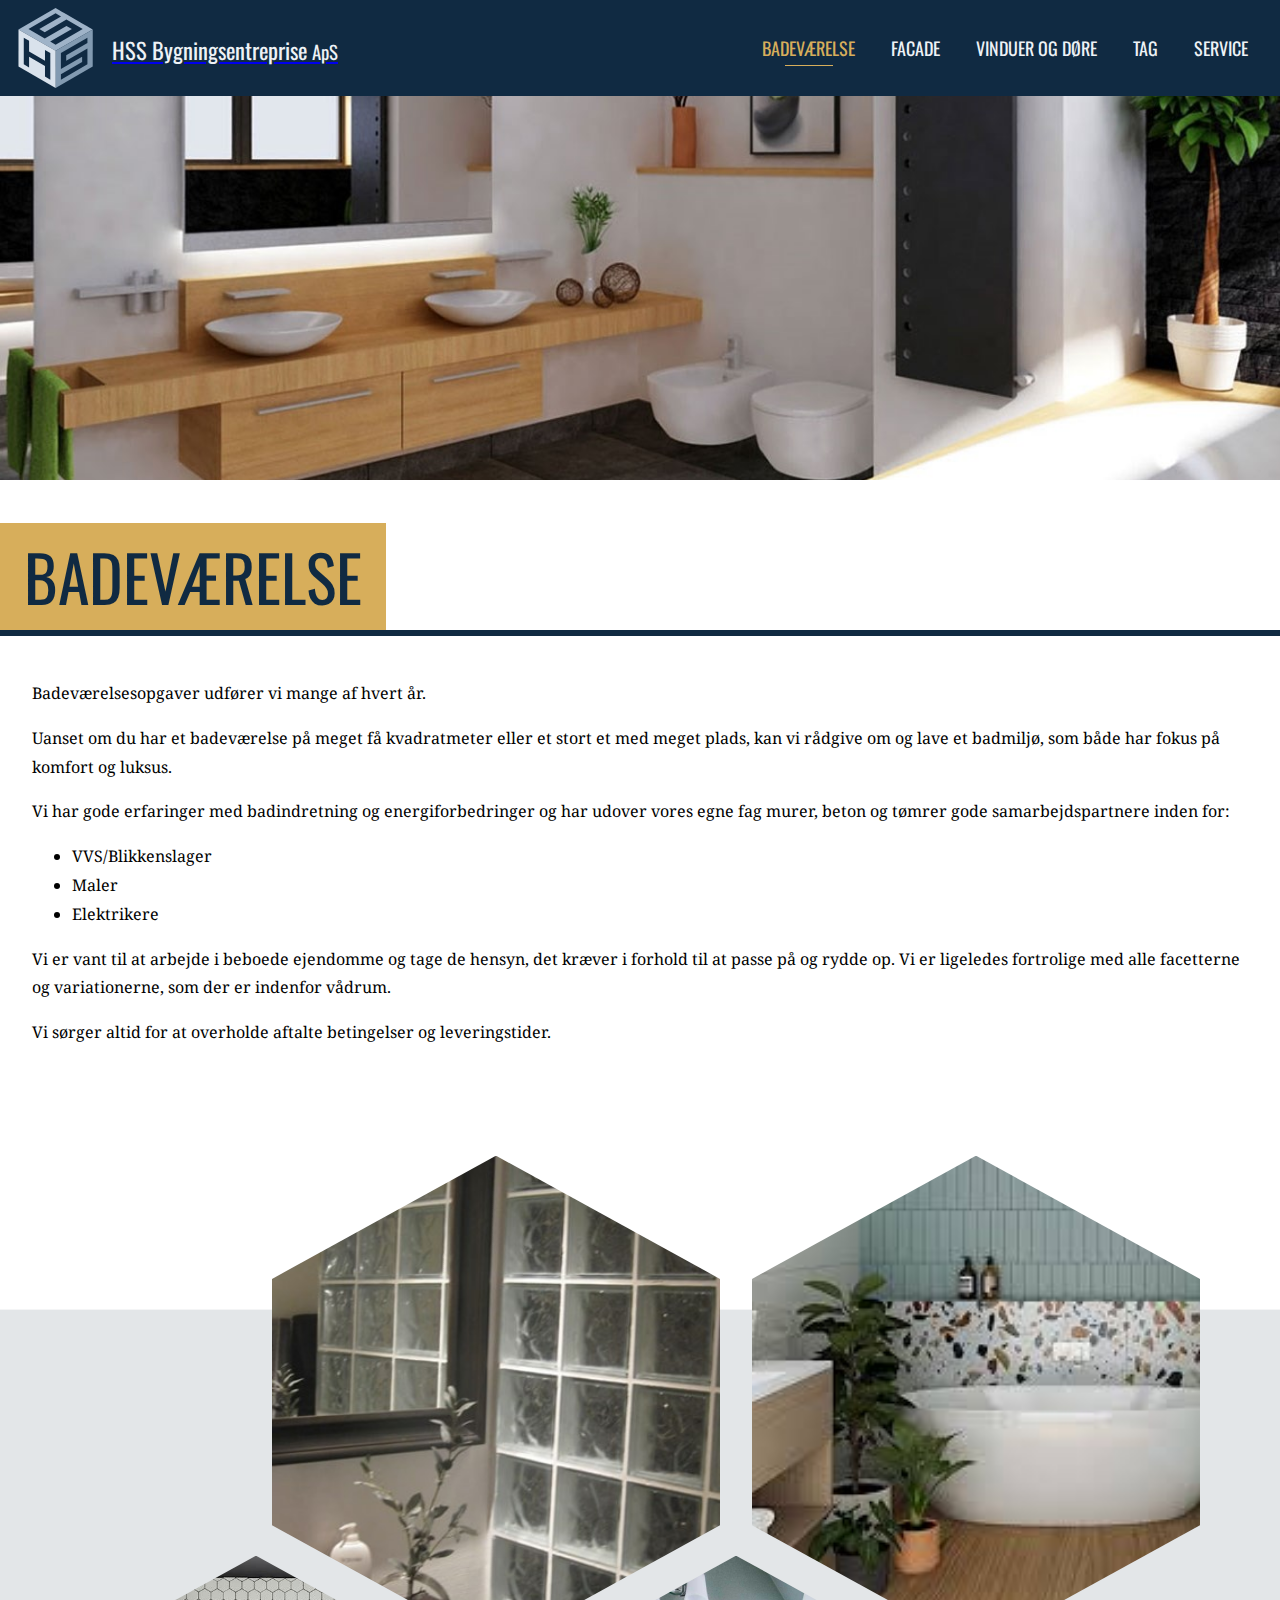
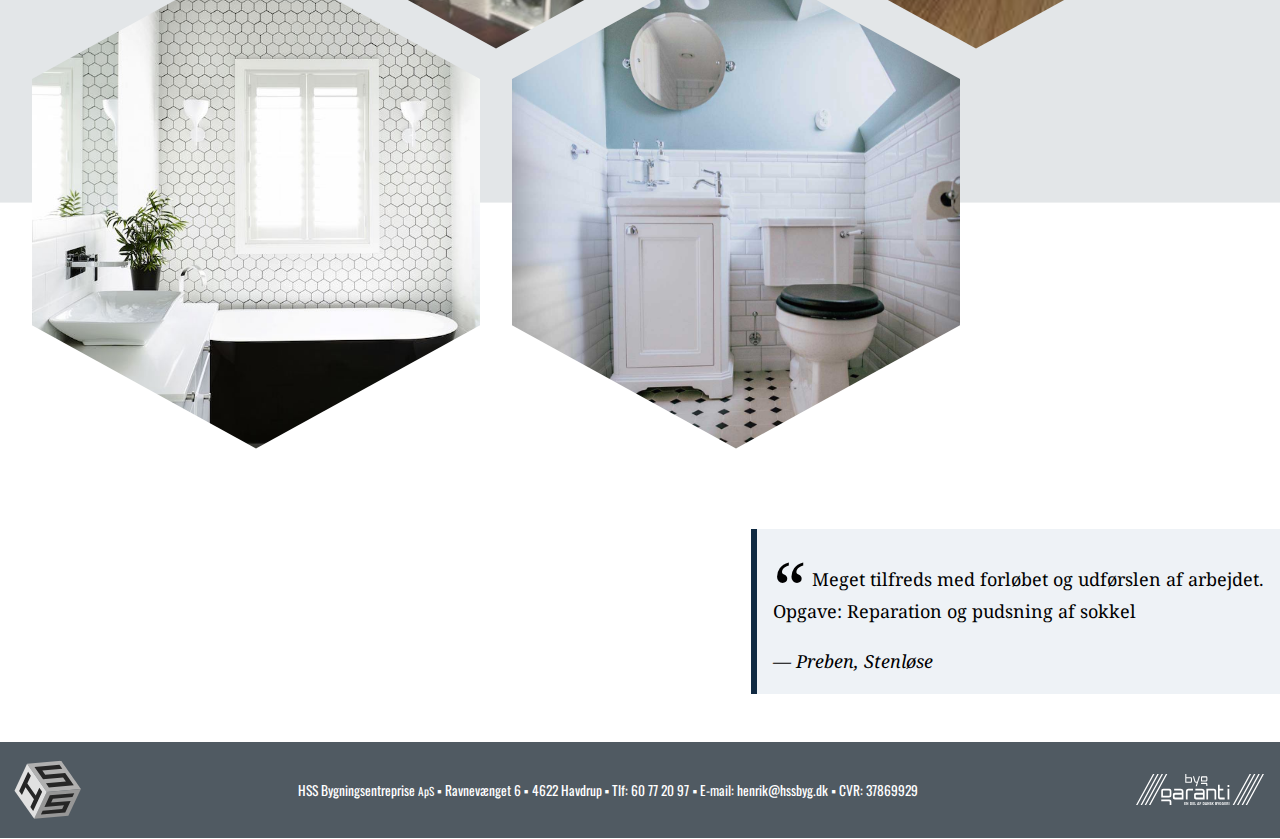
==== badevaerelse.html @ a406301d "Added UA-script" ====
<!DOCTYPE html>
<html lang="da-DK" dir="ltr">
<head>
	<title>HSS: Badeværelse</title>
	<meta charset="UTF-8">
	<meta name="description" content="Alt i enterprise, bygningsskader og reparation">
	<meta name="viewport" content="width=device-width, initial-scale=1, viewport-fit=cover">
	<link rel="apple-touch-icon" sizes="180x180" href="assets/favicon/apple-touch-icon.png">
	<link rel="icon" type="image/png" sizes="32x32" href="assets/favicon/favicon-32x32.png">
	<link rel="icon" type="image/png" sizes="16x16" href="assets/favicon/favicon-16x16.png">
	<link rel="manifest" href="/site.webmanifest">
	<link rel="mask-icon" href="assets/favicon/safari-pinned-tab.svg" color="#102a43">
	<meta name="msapplication-TileColor" content="#102a43">
	<meta name="theme-color" content="#ffffff">
	<link href="https://fonts.googleapis.com/css?family=Noto+Sans:700%7CNoto+Serif:400,400i,700,700i&display=swap" rel="stylesheet">
	<link href="https://fonts.googleapis.com/css?family=Oswald:400,600&display=swap" rel="stylesheet">
	<link href="assets/css/styles.css" rel="stylesheet">
	<script async src="https://www.googletagmanager.com/gtag/js?id=UA-152599998-2"></script>
	<script>window.dataLayer = window.dataLayer || [];function gtag(){dataLayer.push(arguments);}gtag('js', new Date());gtag('config', 'UA-152599998-2');</script>
</head>
<body itemscope itemtype="https://schema.org/WebPage">
	<header class="c-header">
		<a href="/" class="c-logo">
			<img src="assets/img/logo.svg" alt="HSS Bygningsentreprise ApS" />
			<span class="c-logo__text">HSS Bygningsentreprise <small>ApS</small></span>
		</a>
		<nav itemscope itemtype="https://schema.org/SiteNavigationElement">
			<a class="c-nav__item c-nav__item--active" href="badevaerelse.html"><span itemprop="name">Badeværelse</span></a>
			<a class="c-nav__item" href="facade.html"><span itemprop="name">Facade</span></a>
			<a class="c-nav__item" href="vinduer.html"><span itemprop="name">Vinduer og døre</span></a>
			<a class="c-nav__item" href="tag.html"><span itemprop="name">Tag</span></a>
			<a class="c-nav__item" href="service.html"><span itemprop="name">Service</span></a>
		</nav>
	</header>

	<figure class="c-banner">
		<img src="assets/img/bath.jpg" class="c-banner__img" alt="Badeværelse" />
	</figure>

	<main class="c-section">
		<article class="c-article" itemscope itemtype="http://schema.org/CreativeWork">
			<h1 class="c-article__headline" itemprop="headline">
				<span class="c-article__headline-text">Badeværelse</span>
			</h1>

			<div class="c-article__text" itemprop="text">
				<p>Badeværelsesopgaver udfører vi mange af hvert år.</p>
				<p>Uanset om du har et badeværelse på meget få kvadratmeter eller et stort et med meget plads, kan vi rådgive om og lave et badmiljø, som både har fokus på komfort og luksus.</p>
				<p>Vi har gode erfaringer med badindretning og energiforbedringer og har udover vores egne fag murer, beton og tømrer gode samarbejdspartnere inden for:</p>
				<ul>
					<li>VVS/Blikkenslager</li>
					<li>Maler</li>
					<li>Elektrikere​</li>
				</ul>
				<p>Vi er vant til at arbejde i beboede ejendomme og tage de hensyn, det kræver i forhold til at passe på og rydde op. Vi er ligeledes fortrolige med alle facetterne og variationerne, som der er indenfor vådrum.​</p>
				<p>Vi sørger altid for at overholde aftalte betingelser og leveringstider.</p>
			</div>

			<section class="c-hexagon" itemscope itemtype="http://schema.org/ImageGallery">
				<figure class="c-hexagon__item" itemprop="image" itemscope itemtype="http://schema.org/ImageObject">
					<meta itemprop="description" content="Flisearbejde og mange andre ting">
					<img src="assets/img/bath2.jpg" class="c-hexagon__img" alt="Badeværelse 1" itemprop="contentUrl" />
				</figure>
				<figure class="c-hexagon__item" itemprop="image" itemscope itemtype="http://schema.org/ImageObject">
					<img src="assets/img/bath3.jpg" class="c-hexagon__img" alt="Badeværelse 2" itemprop="contentUrl" />
				</figure>
				<figure class="c-hexagon__item" itemprop="image" itemscope itemtype="http://schema.org/ImageObject">
					<img src="assets/img/bath4.jpg" class="c-hexagon__img" alt="Badeværelse 3" itemprop="contentUrl" />
				</figure>
				<figure class="c-hexagon__item" itemprop="image" itemscope itemtype="http://schema.org/ImageObject">
					<img src="assets/img/bath5.jpg" class="c-hexagon__img" alt="Badeværelse 4" itemprop="contentUrl" />
				</figure>
			</section>

			<blockquote class="c-quote" itemscope="" itemtype="http://schema.org/Quotation">
				<p class="c-quote__text" itemprop="text">Meget tilfreds med forløbet og udførslen af arbejdet.<br />Opgave: Reparation og pudsning af sokkel</p>
				<cite class="c-quote__cite" itemprop="name">— Preben, Stenløse</cite>
			</blockquote>

		</article>
	</main>

	<footer class="c-footer" itemscope itemtype="http://schema.org/HomeAndConstructionBusiness">
		<img src="assets/img/logo.svg" alt="HSS Bygningsentreprise ApS" itemprop="image" class="c-img--mono" />
		<div class="c-footer__inner">
			<span itemprop="name" class="c-footer__bullet">​HSS Bygningsentreprise <small>ApS</small></span>
			<span itemprop="address" itemscope itemtype="http://schema.org/PostalAddress">
				<span itemprop="streetAddress" class="c-footer__bullet">Ravnevænget 6</span>
				<span itemprop="addressLocality" class="c-footer__bullet">4622 Havdrup​</span>
				<meta itemprop="addressCountry" content="DK">
			</span>
			<span class="c-footer__section">
				Tlf: <a href="tel:+4560772097"><span itemprop="telephone" class="c-footer__bullet">60 77 20 97</span></a>
				E-mail: <a href="mailto:henrik@hssbyg.dk" class="c-footer__bullet"><span itemprop="email">henrik@hssbyg.dk</span></a>
				CVR: <span itemprop="isicV4">37869929</span>
				<meta itemprop="priceRange" content="$$$-$$$$$">
				<meta itemprop="openingHours" content="Mo,Tu,We,Th 07:00-16:00">
				<meta itemprop="openingHours" content="Fr 07:00-12:00">
				<link itemprop="url" href="https://www.hssbyg.dk">
				<link itemprop="sameAs" href="http://www.facebook.com/hssbyg">
			</span>
		</div>
		<img src="assets/img/byggaranti.svg" alt="Byg Garanti — en del af Dansk Byggeri" class="c-img--byggaranti" />
	</footer>

</body>
</html>
---- assets/css/styles.css ----
/**
 * stylese.css
 * @version 1.0.10
 * @summary 22-06-2019
 * @author Mads Stoumann
 * @description Styles for Article component
*/

:root {
	--primary-c: hsl(209, 61%, 16%); /* #102a42 */
	--secondary-c: hsl(212, 33%, 95%); /* #EEF2F6 */
	--tertiary-c: hsl(209, 10%, 35%); /* #505A62 */
	--active-c: hsl(40, 61%, 60%); /* #D7AE5B */
	--light-grey-c: hsl(209, 10%, 90%); /* #E3E6E8 */
}

body, html {
	height: 100%;
}
body {
	display: flex;
	flex-direction: column;;
	font-family: 'Noto Serif', serif;
	font-size: 112.5%;
	-webkit-font-smoothing: antialiased;
	line-height: 1.8;
	margin: 0 auto;
	max-width: 1920px;
}
img { max-width: 100%;}
main {
	flex: 1;
}

/*
========
ARTICLE
========
*/
.c-article {
	width: 100%;
}
.c-article__headline { 
	border-bottom: 6px solid var(--primary-c);
	color: var(--primary-c);
	font-family: 'Oswald', sans-serif;
	font-size: 2rem;
	font-weight: 400;
	line-height: 1.3;
	text-transform: uppercase;
}
.c-article__headline-text {
	background-color: var(--active-c);
	display: inline-block;
	padding: .75rem 1.5rem .75rem 1rem;
	position: relative;
}
.c-article__headline--right {
	clear: both;
	margin: 0;
	padding-top: 2rem;
	text-align: right;
 }
.c-article__text {
	font-size: 87.5%;
	padding: 0 1rem;
}

/*
=======
BANNER
=======
*/
.c-banner {
	margin: 0;
	/* overflow: hidden; */
	padding: 0;
	position: relative;
}
.c-banner::after {
	content: '';
	display: block;
	padding-bottom: 30%;
}
.c-banner__img {
	height: 100%;
	left: 0;
	max-height: 100%;
	max-width: 100%;
	object-fit: cover;
	position: absolute;
	top: 0;
	width: 100%;
}

/*
=======
FOOTER
=======
*/
.c-footer {
	align-items: center;
	background-color: var(--tertiary-c);
	color: #FFF;
	display: flex;
	flex-direction: column;
	font-family: 'Oswald', sans-serif;
	font-size: 75%;
	justify-content: space-between;
	margin-top: 3rem;
	padding: .5rem 1rem;
	text-align: center;
}
.c-footer a { color: inherit; text-decoration: none; }
.c-footer__bullet::after { content: " ▪"; }

/*
====================
HEADER / NAVIGATION
====================
*/
.c-header {
	align-items: center;
	background-color: var(--primary-c);
	color: #FFF;
	display: flex;
	font-family: 'Oswald', sans-serif;
	font-size: 75%;
	justify-content: space-between;
	padding: 0.5rem 0.5rem;
}
.c-logo {
	display: block;
}
.c-logo img {
	height: 2rem;
	width: 2rem;
}
.c-logo__text {
	color: var(--secondary-c);
	display: none;
	margin-left: .5rem;
	padding-top: 11px;
	position: relative;
	white-space: nowrap;
}
.c-nav__item {
	color: var(--secondary-c);
	padding: 0 0.3rem;
	position: relative;
	text-decoration: none;
	text-transform: uppercase;
	transition: color .15s ease-in;
}
.c-logo__text:hover,
.c-nav__item:hover {
	color: var(--active-c);
}
.c-nav__item--active {
	color: var(--active-c);
}
.c-nav__item--active::after,
.c-nav__item::after {
	content: "";
	height: 1px;
	left: 50%;
	opacity: 0;
	position: absolute;
	top: calc(100% + .25rem);
	transform: translateX(-50%);
	transform-origin: 50% 50%;
	transition: opacity 0.3s ease-in;
	width: 3rem;
}
.c-nav__item--active::after,
.c-nav__item:hover::after {
	background-color: var(--active-c);
	opacity: 1;
}

/*
==============
HEXAGON BLOCK
==============
*/
.c-hexagon {
	display: flex;
	flex-wrap: wrap;
	margin-bottom: 2.5vw;
	position: relative;
}
.c-hexagon::before {
	background: var(--light-grey-c);
	content: "";
	height: 50%;
	width: 100%;
	position: absolute;
	top: 50%;
	transform: translateY(-50%)
}
.c-hexagon__item,
.c-spot__img-wrapper {
	margin: 0 0 0 2.5%;
	overflow: hidden;
	padding: 0;
	position: relative;
	width: 35%;
}
.c-hexagon__item::after,
.c-spot__img-wrapper::after {
	content: '';
	display: block;
	padding-bottom: 110%;
}
.c-hexagon__img,
.c-spot__img {
	clip-path: polygon(50% 0%, 100% 25%, 100% 75%, 50% 100%, 0% 75%, 0% 25%);
	height: 100%;
	left: 0;
	max-height: 100%;
	max-width: 100%;
	object-fit: cover;
	position: absolute;
	top: 0;
	width: 100%;
}
.c-hexagon__item:first-of-type { margin-left: 21.25vw; top: 7.25vw; } 
.c-hexagon__item:nth-of-type(2) { top: 7.25vw; }

/*
=====
SPOT
=====
*/
.c-spot-wrapper {
	display: flex;
	flex-direction: column;
}
.c-spot__img-wrapper {
	margin: 0 auto;
	width: 75%;
}
.c-spot__item {
	background: var(--secondary-c);
	border-bottom: 6px solid var(--primary-c);
	flex: 1;
	margin: 1rem;
	padding: 1rem;
}

/*
================
Section / Misc.
================
*/
.c-section {
	display: flex;
}
.c-img--mono {
	filter: grayscale(1);
	height: 2rem;
	padding: 0.5rem 0;
	transform: rotate(25deg);
	width: 2rem;
}
.c-img--byggaranti {
	padding: 0.75rem 0;
	width: 8rem;
}

/*
======
QUOTE
======
*/
.c-quote {
	background-color: var(--secondary-c);
	border-left: 6px solid var(--primary-c);
	float: right;
	margin: 3rem 0 0 0;
	max-width: max-content;
	padding: 1rem;
}
.c-quote__text:before {
	color: inherit;
	content: "\201C";
	font-size: 4em;
	line-height: 0.1em;
	margin-right: 0.1em;
	vertical-align: -0.4em;
}

/*
====
RWD
====
*/
@media screen and (min-width: 1024px) {
	.c-section .c-article {
		margin: 0;
	}
	.c-article__headline { 
		font-size: 4rem;
	}
	.c-article__headline-text {
		padding: .75rem 1.5rem;
	}
	.c-article__text {
		font-size: 1rem;
		padding: 0 2rem;
	}
	.c-footer {
		flex-direction: row;
	}
	.c-img--mono {
		height: 4rem;
		width: 4rem;
	}
	.c-logo {
		display: flex;
	}
	.c-logo img {
		height: 5rem;
		width: 5rem;
		transition: transform .3s ease-in-out;
	}
	.c-logo:hover img {
		transform: rotate(35deg);
	}
	.c-logo__text {
		display: inline-block;
		font-size: 125%;
		line-height: 2;
		padding: 1.25rem 0 0 0.5rem;
	}
	.c-header {
		font-size: 100%;
		justify-content: space-between;
		padding: 0.5rem 1rem;
	}
	.c-nav__item {
		padding: 0 1rem;
	}
	.c-spot__item {
		flex: 0 0 calc(33% - 3rem);
		margin: 0;
	}
	.c-spot-wrapper {
		flex-direction: row;
		justify-content: space-between;
		padding: 2rem;
	}
	
}
@media screen and (min-width: 1920px) {
	.c-hexagon__item:first-of-type {
		margin-left: 21.25%;
		top: 135px;
	}
	.c-hexagon__item:nth-of-type(2) {
		top: 135px;
	}
}
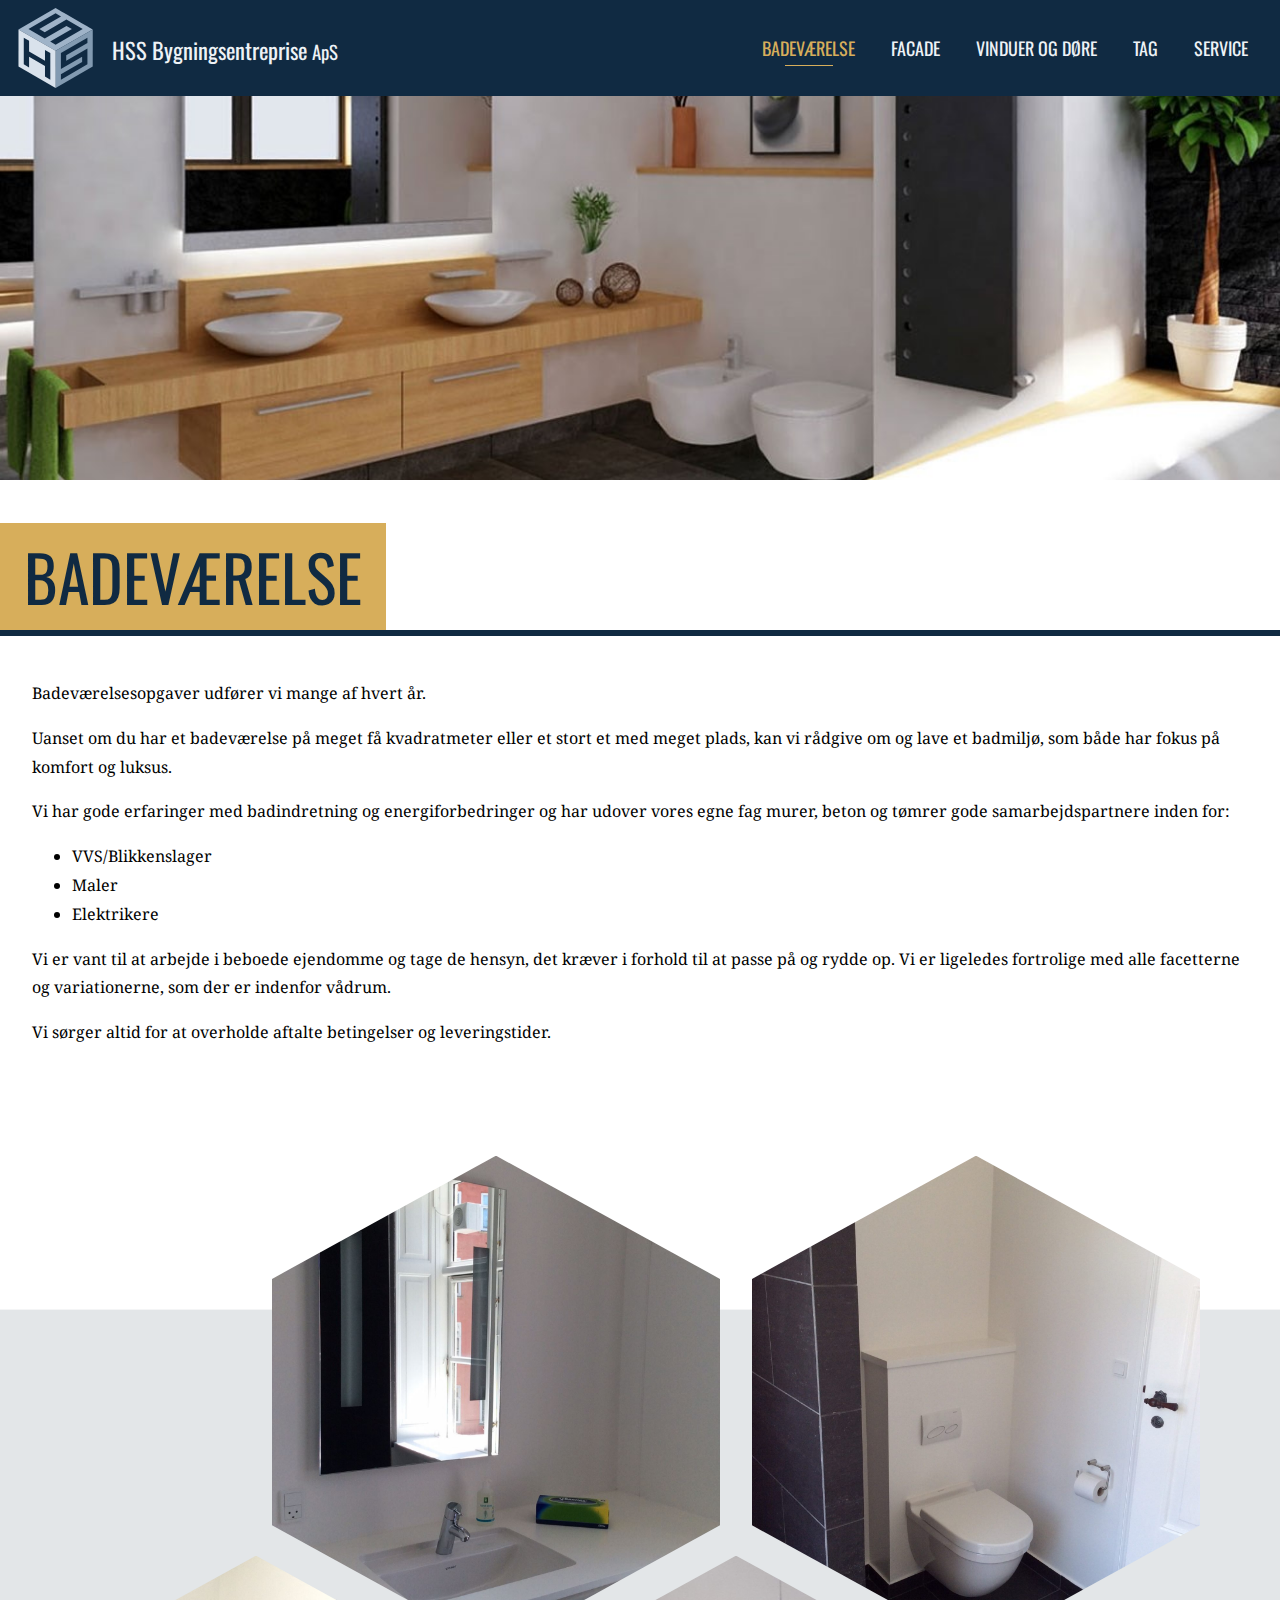
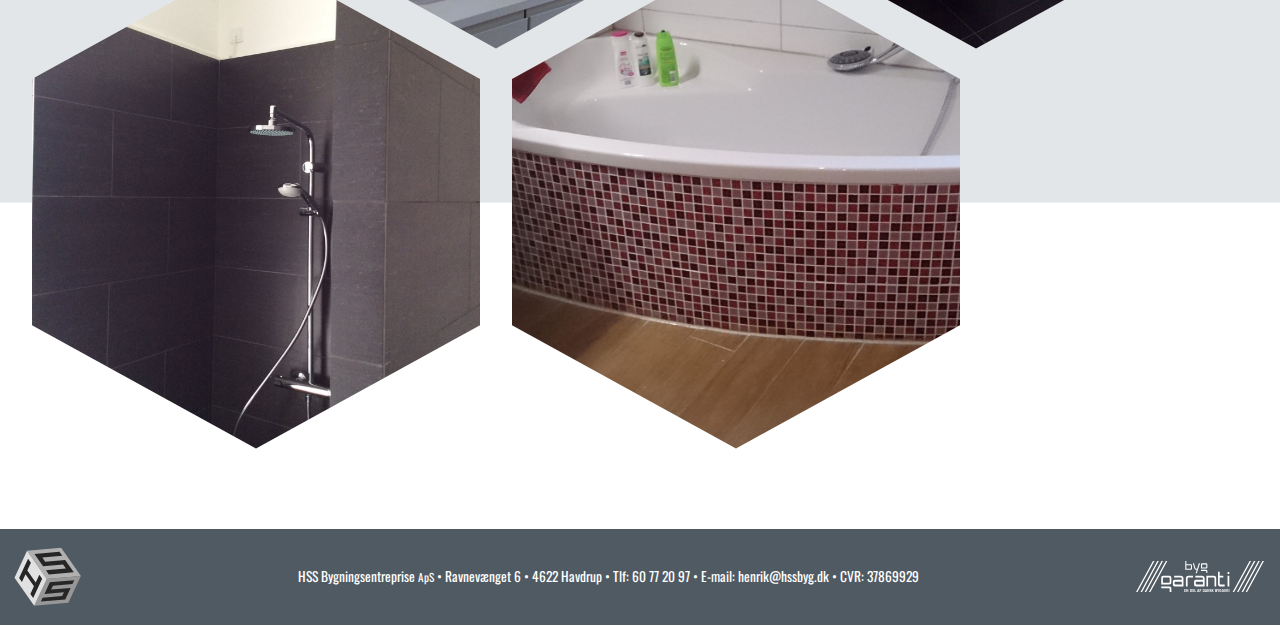
==== commit 913ba51e: "Main Update" ====
--- a/badevaerelse.html
+++ b/badevaerelse.html
@@ -1,107 +1,102 @@
-<!DOCTYPE html>
-<html lang="da-DK" dir="ltr">
-<head>
-	<title>HSS: Badeværelse</title>
-	<meta charset="UTF-8">
-	<meta name="description" content="Alt i enterprise, bygningsskader og reparation">
-	<meta name="viewport" content="width=device-width, initial-scale=1, viewport-fit=cover">
-	<link rel="apple-touch-icon" sizes="180x180" href="assets/favicon/apple-touch-icon.png">
-	<link rel="icon" type="image/png" sizes="32x32" href="assets/favicon/favicon-32x32.png">
-	<link rel="icon" type="image/png" sizes="16x16" href="assets/favicon/favicon-16x16.png">
-	<link rel="manifest" href="/site.webmanifest">
-	<link rel="mask-icon" href="assets/favicon/safari-pinned-tab.svg" color="#102a43">
-	<meta name="msapplication-TileColor" content="#102a43">
-	<meta name="theme-color" content="#ffffff">
-	<link href="https://fonts.googleapis.com/css?family=Noto+Sans:700%7CNoto+Serif:400,400i,700,700i&display=swap" rel="stylesheet">
-	<link href="https://fonts.googleapis.com/css?family=Oswald:400,600&display=swap" rel="stylesheet">
-	<link href="assets/css/styles.css" rel="stylesheet">
-	<script async src="https://www.googletagmanager.com/gtag/js?id=UA-152599998-2"></script>
-	<script>window.dataLayer = window.dataLayer || [];function gtag(){dataLayer.push(arguments);}gtag('js', new Date());gtag('config', 'UA-152599998-2');</script>
-</head>
-<body itemscope itemtype="https://schema.org/WebPage">
-	<header class="c-header">
-		<a href="/" class="c-logo">
-			<img src="assets/img/logo.svg" alt="HSS Bygningsentreprise ApS" />
-			<span class="c-logo__text">HSS Bygningsentreprise <small>ApS</small></span>
-		</a>
-		<nav itemscope itemtype="https://schema.org/SiteNavigationElement">
-			<a class="c-nav__item c-nav__item--active" href="badevaerelse.html"><span itemprop="name">Badeværelse</span></a>
-			<a class="c-nav__item" href="facade.html"><span itemprop="name">Facade</span></a>
-			<a class="c-nav__item" href="vinduer.html"><span itemprop="name">Vinduer og døre</span></a>
-			<a class="c-nav__item" href="tag.html"><span itemprop="name">Tag</span></a>
-			<a class="c-nav__item" href="service.html"><span itemprop="name">Service</span></a>
-		</nav>
-	</header>
-
-	<figure class="c-banner">
-		<img src="assets/img/bath.jpg" class="c-banner__img" alt="Badeværelse" />
-	</figure>
-
-	<main class="c-section">
-		<article class="c-article" itemscope itemtype="http://schema.org/CreativeWork">
-			<h1 class="c-article__headline" itemprop="headline">
-				<span class="c-article__headline-text">Badeværelse</span>
-			</h1>
-
-			<div class="c-article__text" itemprop="text">
-				<p>Badeværelsesopgaver udfører vi mange af hvert år.</p>
-				<p>Uanset om du har et badeværelse på meget få kvadratmeter eller et stort et med meget plads, kan vi rådgive om og lave et badmiljø, som både har fokus på komfort og luksus.</p>
-				<p>Vi har gode erfaringer med badindretning og energiforbedringer og har udover vores egne fag murer, beton og tømrer gode samarbejdspartnere inden for:</p>
-				<ul>
-					<li>VVS/Blikkenslager</li>
-					<li>Maler</li>
-					<li>Elektrikere​</li>
-				</ul>
-				<p>Vi er vant til at arbejde i beboede ejendomme og tage de hensyn, det kræver i forhold til at passe på og rydde op. Vi er ligeledes fortrolige med alle facetterne og variationerne, som der er indenfor vådrum.​</p>
-				<p>Vi sørger altid for at overholde aftalte betingelser og leveringstider.</p>
-			</div>
-
-			<section class="c-hexagon" itemscope itemtype="http://schema.org/ImageGallery">
-				<figure class="c-hexagon__item" itemprop="image" itemscope itemtype="http://schema.org/ImageObject">
-					<meta itemprop="description" content="Flisearbejde og mange andre ting">
-					<img src="assets/img/bath2.jpg" class="c-hexagon__img" alt="Badeværelse 1" itemprop="contentUrl" />
-				</figure>
-				<figure class="c-hexagon__item" itemprop="image" itemscope itemtype="http://schema.org/ImageObject">
-					<img src="assets/img/bath3.jpg" class="c-hexagon__img" alt="Badeværelse 2" itemprop="contentUrl" />
-				</figure>
-				<figure class="c-hexagon__item" itemprop="image" itemscope itemtype="http://schema.org/ImageObject">
-					<img src="assets/img/bath4.jpg" class="c-hexagon__img" alt="Badeværelse 3" itemprop="contentUrl" />
-				</figure>
-				<figure class="c-hexagon__item" itemprop="image" itemscope itemtype="http://schema.org/ImageObject">
-					<img src="assets/img/bath5.jpg" class="c-hexagon__img" alt="Badeværelse 4" itemprop="contentUrl" />
-				</figure>
-			</section>
-
-			<blockquote class="c-quote" itemscope="" itemtype="http://schema.org/Quotation">
-				<p class="c-quote__text" itemprop="text">Meget tilfreds med forløbet og udførslen af arbejdet.<br />Opgave: Reparation og pudsning af sokkel</p>
-				<cite class="c-quote__cite" itemprop="name">— Preben, Stenløse</cite>
-			</blockquote>
-
-		</article>
-	</main>
-
-	<footer class="c-footer" itemscope itemtype="http://schema.org/HomeAndConstructionBusiness">
-		<img src="assets/img/logo.svg" alt="HSS Bygningsentreprise ApS" itemprop="image" class="c-img--mono" />
-		<div class="c-footer__inner">
-			<span itemprop="name" class="c-footer__bullet">​HSS Bygningsentreprise <small>ApS</small></span>
-			<span itemprop="address" itemscope itemtype="http://schema.org/PostalAddress">
-				<span itemprop="streetAddress" class="c-footer__bullet">Ravnevænget 6</span>
-				<span itemprop="addressLocality" class="c-footer__bullet">4622 Havdrup​</span>
-				<meta itemprop="addressCountry" content="DK">
-			</span>
-			<span class="c-footer__section">
-				Tlf: <a href="tel:+4560772097"><span itemprop="telephone" class="c-footer__bullet">60 77 20 97</span></a>
-				E-mail: <a href="mailto:henrik@hssbyg.dk" class="c-footer__bullet"><span itemprop="email">henrik@hssbyg.dk</span></a>
-				CVR: <span itemprop="isicV4">37869929</span>
-				<meta itemprop="priceRange" content="$$$-$$$$$">
-				<meta itemprop="openingHours" content="Mo,Tu,We,Th 07:00-16:00">
-				<meta itemprop="openingHours" content="Fr 07:00-12:00">
-				<link itemprop="url" href="https://www.hssbyg.dk">
-				<link itemprop="sameAs" href="http://www.facebook.com/hssbyg">
-			</span>
-		</div>
-		<img src="assets/img/byggaranti.svg" alt="Byg Garanti — en del af Dansk Byggeri" class="c-img--byggaranti" />
-	</footer>
-
-</body>
+<!DOCTYPE html>
+<html lang="da-DK" dir="ltr">
+<head>
+	<title>HSS: Badeværelse</title>
+	<meta charset="UTF-8">
+	<meta name="description" content="Alt i enterprise, bygningsskader og reparation">
+	<meta name="viewport" content="width=device-width, initial-scale=1, viewport-fit=cover">
+	<link rel="apple-touch-icon" sizes="180x180" href="assets/favicon/apple-touch-icon.png">
+	<link rel="icon" type="image/png" sizes="32x32" href="assets/favicon/favicon-32x32.png">
+	<link rel="icon" type="image/png" sizes="16x16" href="assets/favicon/favicon-16x16.png">
+	<link rel="manifest" href="/site.webmanifest">
+	<link rel="mask-icon" href="assets/favicon/safari-pinned-tab.svg" color="#102a43">
+	<meta name="msapplication-TileColor" content="#102a43">
+	<meta name="theme-color" content="#ffffff">
+	<link href="https://fonts.googleapis.com/css?family=Noto+Sans:700%7CNoto+Serif:400,400i,700,700i&display=swap" rel="stylesheet">
+	<link href="https://fonts.googleapis.com/css?family=Oswald:400,600&display=swap" rel="stylesheet">
+	<link href="assets/css/styles.css" rel="stylesheet">
+	<script async src="https://www.googletagmanager.com/gtag/js?id=UA-152599998-2"></script>
+	<script>window.dataLayer = window.dataLayer || [];function gtag(){dataLayer.push(arguments);}gtag('js', new Date());gtag('config', 'UA-152599998-2');</script>
+</head>
+<body itemscope itemtype="https://schema.org/WebPage">
+	<header class="c-header">
+		<a href="/" class="c-logo">
+			<img src="assets/img/logo.svg" alt="HSS Bygningsentreprise ApS" />
+			<span class="c-logo__text">HSS Bygningsentreprise <small>ApS</small></span>
+		</a>
+		<nav itemscope itemtype="https://schema.org/SiteNavigationElement">
+			<a class="c-nav__item c-nav__item--active" href="badevaerelse.html"><span itemprop="name">Badeværelse</span></a>
+			<a class="c-nav__item" href="facade.html"><span itemprop="name">Facade</span></a>
+			<a class="c-nav__item" href="vinduer.html"><span itemprop="name">Vinduer og døre</span></a>
+			<a class="c-nav__item" href="tag.html"><span itemprop="name">Tag</span></a>
+			<a class="c-nav__item" href="service.html"><span itemprop="name">Service</span></a>
+		</nav>
+	</header>
+
+	<figure class="c-banner">
+		<img src="assets/img/bath.jpg" class="c-banner__img" alt="Badeværelse" />
+	</figure>
+
+	<main class="c-section">
+		<article class="c-article" itemscope itemtype="http://schema.org/CreativeWork">
+			<h1 class="c-article__headline" itemprop="headline">
+				<span class="c-article__headline-text">Badeværelse</span>
+			</h1>
+
+			<div class="c-article__text" itemprop="text">
+				<p>Badeværelsesopgaver udfører vi mange af hvert år.</p>
+				<p>Uanset om du har et badeværelse på meget få kvadratmeter eller et stort et med meget plads, kan vi rådgive om og lave et badmiljø, som både har fokus på komfort og luksus.</p>
+				<p>Vi har gode erfaringer med badindretning og energiforbedringer og har udover vores egne fag murer, beton og tømrer gode samarbejdspartnere inden for:</p>
+				<ul>
+					<li>VVS/Blikkenslager</li>
+					<li>Maler</li>
+					<li>Elektrikere​</li>
+				</ul>
+				<p>Vi er vant til at arbejde i beboede ejendomme og tage de hensyn, det kræver i forhold til at passe på og rydde op. Vi er ligeledes fortrolige med alle facetterne og variationerne, som der er indenfor vådrum.​</p>
+				<p>Vi sørger altid for at overholde aftalte betingelser og leveringstider.</p>
+			</div>
+
+			<section class="c-hexagon" itemscope itemtype="http://schema.org/ImageGallery">
+				<figure class="c-hexagon__item" itemprop="image" itemscope itemtype="http://schema.org/ImageObject">
+					<meta itemprop="description" content="Flisearbejde og mange andre ting">
+					<img src="assets/img/1941618_688244921212631_7980501790806065431_o.jpg" class="c-hexagon__img" alt="Badeværelse 1" itemprop="contentUrl" />
+				</figure>
+				<figure class="c-hexagon__item" itemprop="image" itemscope itemtype="http://schema.org/ImageObject">
+					<img src="assets/img/10259283_688244917879298_5460482762830792814_o.jpg" class="c-hexagon__img" alt="Badeværelse 2" itemprop="contentUrl" />
+				</figure>
+				<figure class="c-hexagon__item" itemprop="image" itemscope itemtype="http://schema.org/ImageObject">
+					<img src="assets/img/10265628_688244914545965_458962292490769627_o.jpg" class="c-hexagon__img" alt="Badeværelse 3" itemprop="contentUrl" />
+				</figure>
+				<figure class="c-hexagon__item" itemprop="image" itemscope itemtype="http://schema.org/ImageObject">
+					<img src="assets/img/1799194_775371065833349_7469541743053440019_o.jpg" class="c-hexagon__img" alt="Badeværelse 4" itemprop="contentUrl" />
+				</figure>
+			</section>
+
+		</article>
+	</main>
+
+	<footer class="c-footer" itemscope itemtype="http://schema.org/HomeAndConstructionBusiness">
+		<img src="assets/img/logo.svg" alt="HSS Bygningsentreprise ApS" itemprop="image" class="c-img--mono" />
+		<div class="c-footer__inner">
+			<span itemprop="name" class="c-footer__bullet">​HSS Bygningsentreprise <small>ApS</small></span>
+			<span itemprop="address" itemscope itemtype="http://schema.org/PostalAddress">
+				<span itemprop="streetAddress" class="c-footer__bullet">Ravnevænget 6</span>
+				<span itemprop="addressLocality" class="c-footer__bullet">4622 Havdrup​</span>
+				<meta itemprop="addressCountry" content="DK">
+			</span>
+			<span class="c-footer__section">
+				Tlf: <a href="tel:+4560772097"><span itemprop="telephone" class="c-footer__bullet">60 77 20 97</span></a>
+				E-mail: <a href="mailto:henrik@hssbyg.dk" class="c-footer__bullet"><span itemprop="email">henrik@hssbyg.dk</span></a>
+				CVR: <span itemprop="isicV4">37869929</span>
+				<meta itemprop="priceRange" content="$$$-$$$$$">
+				<meta itemprop="openingHours" content="Mo,Tu,We,Th 07:00-16:00">
+				<meta itemprop="openingHours" content="Fr 07:00-12:00">
+				<link itemprop="url" href="https://www.hssbyg.dk">
+				<link itemprop="sameAs" href="http://www.facebook.com/hssbyg">
+			</span>
+		</div>
+		<img src="assets/img/byggaranti.svg" alt="Byg Garanti — en del af Dansk Byggeri" class="c-img--byggaranti" />
+	</footer>
+
+</body>
 </html>--- a/assets/css/styles.css
+++ b/assets/css/styles.css
@@ -1,363 +1,363 @@
-/**
- * stylese.css
- * @version 1.0.10
- * @summary 22-06-2019
- * @author Mads Stoumann
- * @description Styles for Article component
-*/
-
-:root {
-	--primary-c: hsl(209, 61%, 16%); /* #102a42 */
-	--secondary-c: hsl(212, 33%, 95%); /* #EEF2F6 */
-	--tertiary-c: hsl(209, 10%, 35%); /* #505A62 */
-	--active-c: hsl(40, 61%, 60%); /* #D7AE5B */
-	--light-grey-c: hsl(209, 10%, 90%); /* #E3E6E8 */
-}
-
-body, html {
-	height: 100%;
-}
-body {
-	display: flex;
-	flex-direction: column;;
-	font-family: 'Noto Serif', serif;
-	font-size: 112.5%;
-	-webkit-font-smoothing: antialiased;
-	line-height: 1.8;
-	margin: 0 auto;
-	max-width: 1920px;
-}
-img { max-width: 100%;}
-main {
-	flex: 1;
-}
-
-/*
-========
-ARTICLE
-========
-*/
-.c-article {
-	width: 100%;
-}
-.c-article__headline { 
-	border-bottom: 6px solid var(--primary-c);
-	color: var(--primary-c);
-	font-family: 'Oswald', sans-serif;
-	font-size: 2rem;
-	font-weight: 400;
-	line-height: 1.3;
-	text-transform: uppercase;
-}
-.c-article__headline-text {
-	background-color: var(--active-c);
-	display: inline-block;
-	padding: .75rem 1.5rem .75rem 1rem;
-	position: relative;
-}
-.c-article__headline--right {
-	clear: both;
-	margin: 0;
-	padding-top: 2rem;
-	text-align: right;
- }
-.c-article__text {
-	font-size: 87.5%;
-	padding: 0 1rem;
-}
-
-/*
-=======
-BANNER
-=======
-*/
-.c-banner {
-	margin: 0;
-	/* overflow: hidden; */
-	padding: 0;
-	position: relative;
-}
-.c-banner::after {
-	content: '';
-	display: block;
-	padding-bottom: 30%;
-}
-.c-banner__img {
-	height: 100%;
-	left: 0;
-	max-height: 100%;
-	max-width: 100%;
-	object-fit: cover;
-	position: absolute;
-	top: 0;
-	width: 100%;
-}
-
-/*
-=======
-FOOTER
-=======
-*/
-.c-footer {
-	align-items: center;
-	background-color: var(--tertiary-c);
-	color: #FFF;
-	display: flex;
-	flex-direction: column;
-	font-family: 'Oswald', sans-serif;
-	font-size: 75%;
-	justify-content: space-between;
-	margin-top: 3rem;
-	padding: .5rem 1rem;
-	text-align: center;
-}
-.c-footer a { color: inherit; text-decoration: none; }
-.c-footer__bullet::after { content: " ▪"; }
-
-/*
-====================
-HEADER / NAVIGATION
-====================
-*/
-.c-header {
-	align-items: center;
-	background-color: var(--primary-c);
-	color: #FFF;
-	display: flex;
-	font-family: 'Oswald', sans-serif;
-	font-size: 75%;
-	justify-content: space-between;
-	padding: 0.5rem 0.5rem;
-}
-.c-logo {
-	display: block;
-}
-.c-logo img {
-	height: 2rem;
-	width: 2rem;
-}
-.c-logo__text {
-	color: var(--secondary-c);
-	display: none;
-	margin-left: .5rem;
-	padding-top: 11px;
-	position: relative;
-	white-space: nowrap;
-}
-.c-nav__item {
-	color: var(--secondary-c);
-	padding: 0 0.3rem;
-	position: relative;
-	text-decoration: none;
-	text-transform: uppercase;
-	transition: color .15s ease-in;
-}
-.c-logo__text:hover,
-.c-nav__item:hover {
-	color: var(--active-c);
-}
-.c-nav__item--active {
-	color: var(--active-c);
-}
-.c-nav__item--active::after,
-.c-nav__item::after {
-	content: "";
-	height: 1px;
-	left: 50%;
-	opacity: 0;
-	position: absolute;
-	top: calc(100% + .25rem);
-	transform: translateX(-50%);
-	transform-origin: 50% 50%;
-	transition: opacity 0.3s ease-in;
-	width: 3rem;
-}
-.c-nav__item--active::after,
-.c-nav__item:hover::after {
-	background-color: var(--active-c);
-	opacity: 1;
-}
-
-/*
-==============
-HEXAGON BLOCK
-==============
-*/
-.c-hexagon {
-	display: flex;
-	flex-wrap: wrap;
-	margin-bottom: 2.5vw;
-	position: relative;
-}
-.c-hexagon::before {
-	background: var(--light-grey-c);
-	content: "";
-	height: 50%;
-	width: 100%;
-	position: absolute;
-	top: 50%;
-	transform: translateY(-50%)
-}
-.c-hexagon__item,
-.c-spot__img-wrapper {
-	margin: 0 0 0 2.5%;
-	overflow: hidden;
-	padding: 0;
-	position: relative;
-	width: 35%;
-}
-.c-hexagon__item::after,
-.c-spot__img-wrapper::after {
-	content: '';
-	display: block;
-	padding-bottom: 110%;
-}
-.c-hexagon__img,
-.c-spot__img {
-	clip-path: polygon(50% 0%, 100% 25%, 100% 75%, 50% 100%, 0% 75%, 0% 25%);
-	height: 100%;
-	left: 0;
-	max-height: 100%;
-	max-width: 100%;
-	object-fit: cover;
-	position: absolute;
-	top: 0;
-	width: 100%;
-}
-.c-hexagon__item:first-of-type { margin-left: 21.25vw; top: 7.25vw; } 
-.c-hexagon__item:nth-of-type(2) { top: 7.25vw; }
-
-/*
-=====
-SPOT
-=====
-*/
-.c-spot-wrapper {
-	display: flex;
-	flex-direction: column;
-}
-.c-spot__img-wrapper {
-	margin: 0 auto;
-	width: 75%;
-}
-.c-spot__item {
-	background: var(--secondary-c);
-	border-bottom: 6px solid var(--primary-c);
-	flex: 1;
-	margin: 1rem;
-	padding: 1rem;
-}
-
-/*
-================
-Section / Misc.
-================
-*/
-.c-section {
-	display: flex;
-}
-.c-img--mono {
-	filter: grayscale(1);
-	height: 2rem;
-	padding: 0.5rem 0;
-	transform: rotate(25deg);
-	width: 2rem;
-}
-.c-img--byggaranti {
-	padding: 0.75rem 0;
-	width: 8rem;
-}
-
-/*
-======
-QUOTE
-======
-*/
-.c-quote {
-	background-color: var(--secondary-c);
-	border-left: 6px solid var(--primary-c);
-	float: right;
-	margin: 3rem 0 0 0;
-	max-width: max-content;
-	padding: 1rem;
-}
-.c-quote__text:before {
-	color: inherit;
-	content: "\201C";
-	font-size: 4em;
-	line-height: 0.1em;
-	margin-right: 0.1em;
-	vertical-align: -0.4em;
-}
-
-/*
-====
-RWD
-====
-*/
-@media screen and (min-width: 1024px) {
-	.c-section .c-article {
-		margin: 0;
-	}
-	.c-article__headline { 
-		font-size: 4rem;
-	}
-	.c-article__headline-text {
-		padding: .75rem 1.5rem;
-	}
-	.c-article__text {
-		font-size: 1rem;
-		padding: 0 2rem;
-	}
-	.c-footer {
-		flex-direction: row;
-	}
-	.c-img--mono {
-		height: 4rem;
-		width: 4rem;
-	}
-	.c-logo {
-		display: flex;
-	}
-	.c-logo img {
-		height: 5rem;
-		width: 5rem;
-		transition: transform .3s ease-in-out;
-	}
-	.c-logo:hover img {
-		transform: rotate(35deg);
-	}
-	.c-logo__text {
-		display: inline-block;
-		font-size: 125%;
-		line-height: 2;
-		padding: 1.25rem 0 0 0.5rem;
-	}
-	.c-header {
-		font-size: 100%;
-		justify-content: space-between;
-		padding: 0.5rem 1rem;
-	}
-	.c-nav__item {
-		padding: 0 1rem;
-	}
-	.c-spot__item {
-		flex: 0 0 calc(33% - 3rem);
-		margin: 0;
-	}
-	.c-spot-wrapper {
-		flex-direction: row;
-		justify-content: space-between;
-		padding: 2rem;
-	}
-	
-}
-@media screen and (min-width: 1920px) {
-	.c-hexagon__item:first-of-type {
-		margin-left: 21.25%;
-		top: 135px;
-	}
-	.c-hexagon__item:nth-of-type(2) {
-		top: 135px;
-	}
+/**
+ * stylese.css
+ * @version 1.0.10
+ * @summary 22-06-2019
+ * @author Mads Stoumann
+ * @description Styles for Article component
+*/
+
+:root {
+	--primary-c: hsl(209, 61%, 16%); /* #102a42 */
+	--secondary-c: hsl(212, 33%, 95%); /* #EEF2F6 */
+	--tertiary-c: hsl(209, 10%, 35%); /* #505A62 */
+	--active-c: hsl(40, 61%, 60%); /* #D7AE5B */
+	--light-grey-c: hsl(209, 10%, 90%); /* #E3E6E8 */
+}
+
+body, html {
+	height: 100%;
+}
+body {
+	display: flex;
+	flex-direction: column;;
+	font-family: 'Noto Serif', serif;
+	font-size: 112.5%;
+	-webkit-font-smoothing: antialiased;
+	line-height: 1.8;
+	margin: 0 auto;
+	max-width: 1920px;
+}
+img { max-width: 100%;}
+main {
+	flex: 1;
+}
+
+/*
+========
+ARTICLE
+========
+*/
+.c-article {
+	width: 100%;
+}
+.c-article__headline { 
+	border-bottom: 6px solid var(--primary-c);
+	color: var(--primary-c);
+	font-family: 'Oswald', sans-serif;
+	font-size: 2rem;
+	font-weight: 400;
+	line-height: 1.3;
+	text-transform: uppercase;
+}
+.c-article__headline-text {
+	background-color: var(--active-c);
+	display: inline-block;
+	padding: .75rem 1.5rem .75rem 1rem;
+	position: relative;
+}
+.c-article__headline--right {
+	clear: both;
+	margin: 0;
+	padding-top: 2rem;
+	text-align: right;
+ }
+.c-article__text {
+	font-size: 87.5%;
+	padding: 0 1rem;
+}
+
+/*
+=======
+BANNER
+=======
+*/
+.c-banner {
+	margin: 0;
+	/* overflow: hidden; */
+	padding: 0;
+	position: relative;
+}
+.c-banner::after {
+	content: '';
+	display: block;
+	padding-bottom: 30%;
+}
+.c-banner__img {
+	height: 100%;
+	left: 0;
+	max-height: 100%;
+	max-width: 100%;
+	object-fit: cover;
+	position: absolute;
+	top: 0;
+	width: 100%;
+}
+
+/*
+=======
+FOOTER
+=======
+*/
+.c-footer {
+	align-items: center;
+	background-color: var(--tertiary-c);
+	color: #FFF;
+	font-family: 'Oswald', sans-serif;
+	font-size: 75%;
+	margin-top: 3rem;
+	padding: .5rem 1rem;
+	text-align: center;
+}
+.c-footer a { color: inherit; text-decoration: none; }
+.c-footer__bullet::after { content: " •"; }
+
+/*
+====================
+HEADER / NAVIGATION
+====================
+*/
+.c-header {
+	align-items: center;
+	background-color: var(--primary-c);
+	color: #FFF;
+	display: flex;
+	font-family: 'Oswald', sans-serif;
+	font-size: 70%;
+	justify-content: space-between;
+	min-height: 2.5rem;
+	padding: 0.5rem 0.5rem;
+}
+.c-logo {
+	display: block;
+	text-decoration: none;
+}
+.c-logo img {
+	height: 2rem;
+	width: 2rem;
+}
+.c-logo__text {
+	color: var(--secondary-c);
+	display: none;
+	margin-left: .5rem;
+	padding-top: 11px;
+	position: relative;
+	white-space: nowrap;
+}
+.c-nav__item {
+	color: var(--secondary-c);
+	padding: 0 0.25rem;
+	position: relative;
+	text-decoration: none;
+	text-transform: uppercase;
+	transition: color .15s ease-in;
+}
+.c-logo__text:hover,
+.c-nav__item:hover {
+	color: var(--active-c);
+}
+.c-nav__item--active {
+	color: var(--active-c);
+}
+.c-nav__item--active::after,
+.c-nav__item::after {
+	content: "";
+	height: 1px;
+	left: 50%;
+	opacity: 0;
+	position: absolute;
+	top: calc(100% + .25rem);
+	transform: translateX(-50%);
+	transform-origin: 50% 50%;
+	transition: opacity 0.3s ease-in;
+	width: 3rem;
+}
+.c-nav__item--active::after,
+.c-nav__item:hover::after {
+	background-color: var(--active-c);
+	opacity: 1;
+}
+
+/*
+==============
+HEXAGON BLOCK
+==============
+*/
+.c-hexagon {
+	display: flex;
+	flex-wrap: wrap;
+	margin-bottom: 2.5vw;
+	position: relative;
+}
+.c-hexagon::before {
+	background: var(--light-grey-c);
+	content: "";
+	height: 50%;
+	width: 100%;
+	position: absolute;
+	top: 50%;
+	transform: translateY(-50%)
+}
+.c-hexagon__item,
+.c-spot__img-wrapper {
+	margin: 0 0 0 2.5%;
+	overflow: hidden;
+	padding: 0;
+	position: relative;
+	width: 35%;
+}
+.c-hexagon__item::after,
+.c-spot__img-wrapper::after {
+	content: '';
+	display: block;
+	padding-bottom: 110%;
+}
+.c-hexagon__img,
+.c-spot__img {
+	clip-path: polygon(50% 0%, 100% 25%, 100% 75%, 50% 100%, 0% 75%, 0% 25%);
+	height: 100%;
+	left: 0;
+	max-height: 100%;
+	max-width: 100%;
+	object-fit: cover;
+	position: absolute;
+	top: 0;
+	width: 100%;
+}
+.c-hexagon__item:first-of-type { margin-left: 21.25vw; top: 7.25vw; } 
+.c-hexagon__item:nth-of-type(2) { top: 7.25vw; }
+
+/*
+=====
+SPOT
+=====
+*/
+.c-spot-wrapper {
+	display: flex;
+	flex-direction: column;
+}
+.c-spot__img-wrapper {
+	margin: 0 auto;
+	width: 75%;
+}
+.c-spot__item {
+	background: var(--secondary-c);
+	border-bottom: 6px solid var(--primary-c);
+	flex: 1;
+	margin: 1rem;
+	padding: 1rem;
+}
+
+/*
+================
+Section / Misc.
+================
+*/
+.c-img--mono {
+	filter: grayscale(1);
+	height: 2rem;
+	padding: 0.5rem 0;
+	transform: rotate(25deg);
+	width: 2rem;
+}
+.c-img--byggaranti {
+	padding: 0.75rem 0;
+	width: 8rem;
+}
+
+/*
+======
+QUOTE
+======
+*/
+.c-quote {
+	background-color: var(--secondary-c);
+	border-left: 6px solid var(--primary-c);
+	float: right;
+	margin: 3rem 0 0 0;
+	max-width: max-content;
+	padding: 1rem;
+}
+.c-quote__text:before {
+	color: inherit;
+	content: "\201C";
+	font-size: 4em;
+	line-height: 0.1em;
+	margin-right: 0.1em;
+	vertical-align: -0.4em;
+}
+
+/*
+====
+RWD
+====
+*/
+@media screen and (min-width: 1024px) {
+	.c-section .c-article {
+		margin: 0;
+	}
+	.c-article__headline { 
+		font-size: 4rem;
+	}
+	.c-article__headline-text {
+		padding: .75rem 1.5rem;
+	}
+	.c-article__text {
+		font-size: 1rem;
+		padding: 0 2rem;
+	}
+	.c-footer {
+		display: flex;
+		justify-content: space-between;
+		flex-direction: row;
+		min-height: 5rem;
+	}
+	.c-img--mono {
+		height: 4rem;
+		width: 4rem;
+	}
+	.c-logo {
+		display: flex;
+	}
+	.c-logo img {
+		height: 5rem;
+		width: 5rem;
+		transition: transform .3s ease-in-out;
+	}
+	.c-logo:hover img {
+		transform: rotate(35deg);
+	}
+	.c-logo__text {
+		display: inline-block;
+		font-size: 125%;
+		line-height: 2;
+		padding: 1.25rem 0 0 0.5rem;
+	}
+	.c-header {
+		font-size: 100%;
+		justify-content: space-between;
+		min-height: 5rem;
+		padding: 0.5rem 1rem;
+	}
+	.c-nav__item {
+		padding: 0 1rem;
+	}
+	.c-spot__item {
+		flex: 0 0 calc(33% - 3rem);
+		margin: 0;
+	}
+	.c-spot-wrapper {
+		flex-direction: row;
+		justify-content: space-between;
+		padding: 2rem;
+	}
+	
+}
+@media screen and (min-width: 1920px) {
+	.c-hexagon__item:first-of-type {
+		margin-left: 21.25%;
+		top: 135px;
+	}
+	.c-hexagon__item:nth-of-type(2) {
+		top: 135px;
+	}
 }